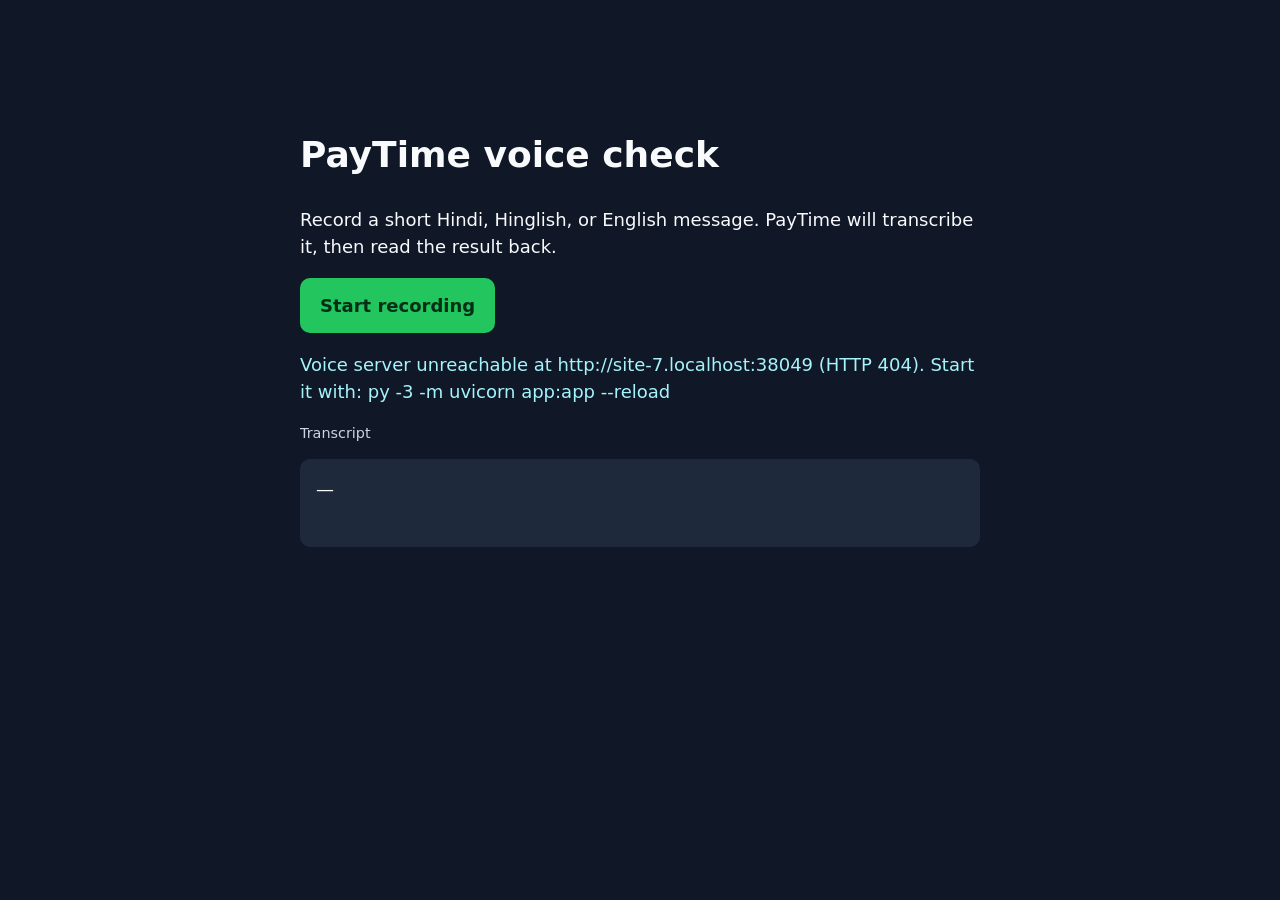
==== voice/test.html @ ae8139df "Add browser voice test flow" ====
<!doctype html>
<html lang="en">
<head>
  <meta charset="utf-8">
  <meta name="viewport" content="width=device-width, initial-scale=1">
  <title>PayTime Voice Check</title>
  <style>
    body { background: #101827; color: #f8fafc; font: 18px/1.5 system-ui, sans-serif; margin: 0; }
    main { max-width: 680px; margin: 8vh auto; padding: 32px; }
    button { background: #22c55e; border: 0; border-radius: 10px; color: #052e16; cursor: pointer; font: inherit; font-weight: 700; padding: 14px 20px; }
    button[disabled] { cursor: wait; opacity: .55; }
    #status { color: #a5f3fc; min-height: 1.5em; }
    #transcript { background: #1e293b; border-radius: 10px; min-height: 56px; padding: 16px; white-space: pre-wrap; }
    .hint { color: #cbd5e1; font-size: .9rem; }
  </style>
</head>
<body>
  <main>
    <h1>PayTime voice check</h1>
    <p>Record a short Hindi, Hinglish, or English message. PayTime will transcribe it, then read the result back.</p>
    <button id="recordButton" type="button">Start recording</button>
    <p id="status" aria-live="polite">Ready.</p>
    <p class="hint">Transcript</p>
    <div id="transcript">—</div>
  </main>
  <script>
    const button = document.querySelector('#recordButton');
    const status = document.querySelector('#status');
    const transcript = document.querySelector('#transcript');
    let recorder;
    let stream;
    let chunks = [];
    let currentStep = 'microphone';

    function setBusy(message) {
      button.disabled = true;
      status.textContent = message;
    }

    async function speak(text) {
      currentStep = 'TTS request';
      const response = await fetch('/api/voice/tts', {
        method: 'POST',
        headers: {'Content-Type': 'application/json'},
        body: JSON.stringify({text: `I heard: ${text}`, language: 'hi'}),
      });
      if (!response.ok) throw new Error((await response.json()).detail || 'TTS failed');
      const source = URL.createObjectURL(await response.blob());
      const player = new Audio(source);
      player.onended = () => URL.revokeObjectURL(source);
      await player.play();
    }

    async function transcribe(blob) {
      currentStep = 'STT request';
      const form = new FormData();
      form.append('audio', blob, 'voice-check.webm');
      const response = await fetch('/api/voice/stt', {method: 'POST', body: form});
      if (!response.ok) throw new Error((await response.json()).detail || 'STT failed');
      return (await response.json()).text;
    }

    fetch('/api/voice/ping')
      .then(response => {
        if (!response.ok) throw new Error(`HTTP ${response.status}`);
        status.textContent = 'Server connected. Ready.';
      })
      .catch(error => {
        status.textContent = `Voice server unreachable at ${location.origin} (${error.message}). Start it with: py -3 -m uvicorn app:app --reload`;
      });

    button.addEventListener('click', async () => {
      if (recorder?.state === 'recording') {
        button.disabled = true;
        recorder.stop();
        return;
      }
      try {
        currentStep = 'microphone permission';
        stream = await navigator.mediaDevices.getUserMedia({audio: true});
        chunks = [];
        recorder = new MediaRecorder(stream);
        recorder.ondataavailable = event => chunks.push(event.data);
        recorder.onstop = async () => {
          stream.getTracks().forEach(track => track.stop());
          try {
            currentStep = 'STT request';
            setBusy('Transcribing…');
            const text = await transcribe(new Blob(chunks, {type: recorder.mimeType || 'audio/webm'}));
            transcript.textContent = text;
            setBusy('Playing the response…');
            await speak(text);
            status.textContent = 'Done. Record another message whenever you are ready.';
          } catch (error) {
            status.textContent = `Failed during ${currentStep}: ${error.message}. Check that this page is open from the running PayTime server at ${location.origin}.`;
          } finally {
            button.disabled = false;
            button.textContent = 'Start recording';
          }
        };
        recorder.start();
        button.textContent = 'Stop recording';
        status.textContent = 'Recording… speak now, then press Stop recording.';
      } catch (error) {
        status.textContent = `Microphone access failed: ${error.message}. Open this page from http://127.0.0.1:8000/api/voice/test and allow microphone access.`;
      }
    });
  </script>
</body>
</html>
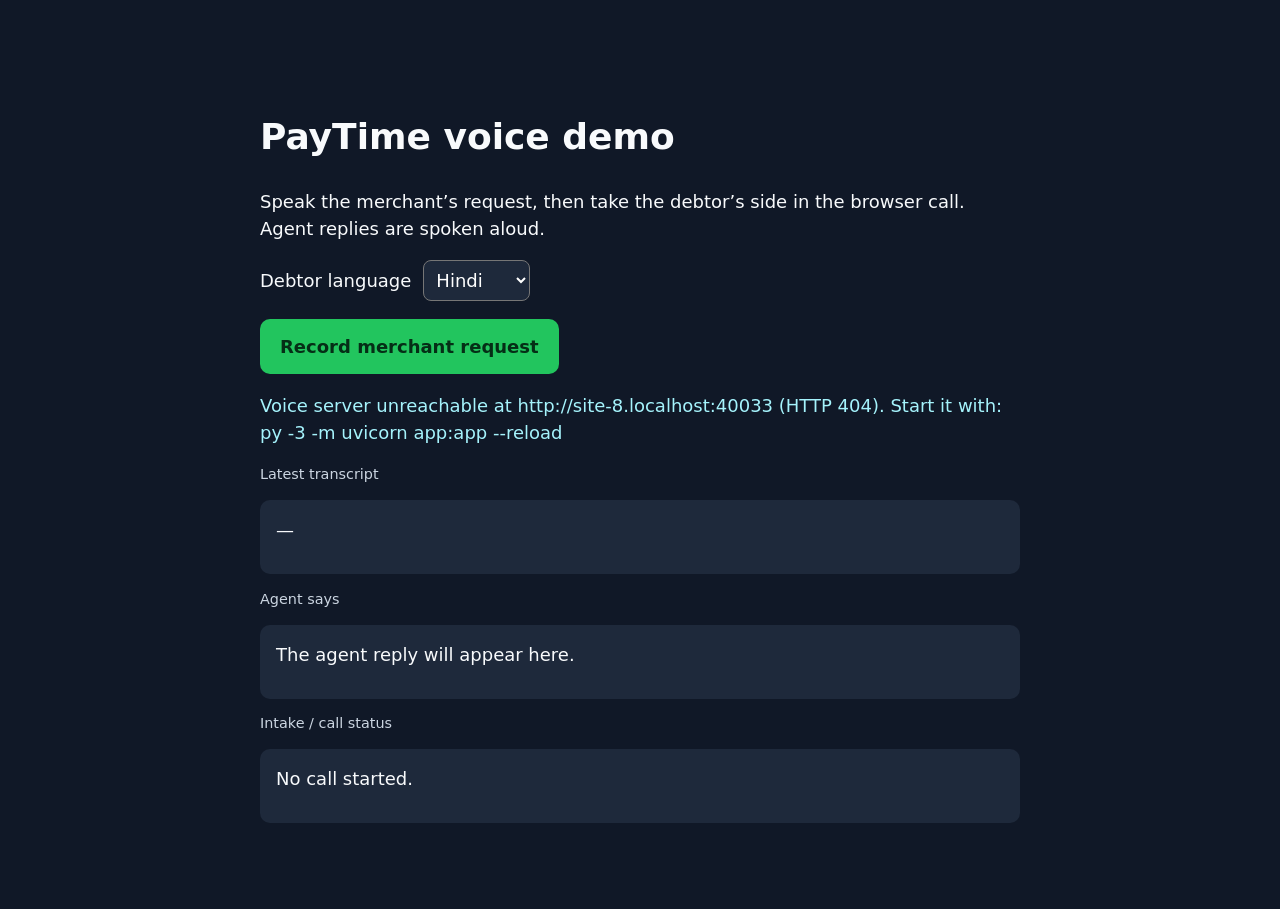
==== commit c11f93e6: "Connect browser voice to agent flow" ====
--- a/voice/test.html
+++ b/voice/test.html
@@ -3,38 +3,61 @@
 <head>
   <meta charset="utf-8">
   <meta name="viewport" content="width=device-width, initial-scale=1">
-  <title>PayTime Voice Check</title>
+  <title>PayTime Voice Demo</title>
   <style>
     body { background: #101827; color: #f8fafc; font: 18px/1.5 system-ui, sans-serif; margin: 0; }
-    main { max-width: 680px; margin: 8vh auto; padding: 32px; }
+    main { max-width: 760px; margin: 6vh auto; padding: 32px; }
     button { background: #22c55e; border: 0; border-radius: 10px; color: #052e16; cursor: pointer; font: inherit; font-weight: 700; padding: 14px 20px; }
     button[disabled] { cursor: wait; opacity: .55; }
     #status { color: #a5f3fc; min-height: 1.5em; }
-    #transcript { background: #1e293b; border-radius: 10px; min-height: 56px; padding: 16px; white-space: pre-wrap; }
+    #transcript, #agentReply, #details { background: #1e293b; border-radius: 10px; min-height: 42px; padding: 16px; white-space: pre-wrap; }
     .hint { color: #cbd5e1; font-size: .9rem; }
+    select { background: #1e293b; color: #fff; font: inherit; padding: 8px; border-radius: 8px; }
+    .row { display: flex; align-items: center; gap: 12px; flex-wrap: wrap; }
   </style>
 </head>
 <body>
   <main>
-    <h1>PayTime voice check</h1>
-    <p>Record a short Hindi, Hinglish, or English message. PayTime will transcribe it, then read the result back.</p>
-    <button id="recordButton" type="button">Start recording</button>
+    <h1>PayTime voice demo</h1>
+    <p>Speak the merchant’s request, then take the debtor’s side in the browser call. Agent replies are spoken aloud.</p>
+    <p class="row"><label for="language">Debtor language</label>
+      <select id="language"><option value="hi">Hindi</option><option value="mr">Marathi</option><option value="ta">Tamil</option></select>
+    </p>
+    <button id="recordButton" type="button">Record merchant request</button>
     <p id="status" aria-live="polite">Ready.</p>
-    <p class="hint">Transcript</p>
+    <p class="hint">Latest transcript</p>
     <div id="transcript">—</div>
+    <p class="hint">Agent says</p>
+    <div id="agentReply">The agent reply will appear here.</div>
+    <p class="hint">Intake / call status</p>
+    <div id="details">No call started.</div>
   </main>
   <script>
     const button = document.querySelector('#recordButton');
     const status = document.querySelector('#status');
     const transcript = document.querySelector('#transcript');
+    const agentReply = document.querySelector('#agentReply');
+    const details = document.querySelector('#details');
+    const language = document.querySelector('#language');
     let recorder;
     let stream;
     let chunks = [];
     let currentStep = 'microphone';
+    let activeDebtId = null;
+    let isRecording = false;
 
     function setBusy(message) {
       button.disabled = true;
       status.textContent = message;
+    }
+
+    async function requestJson(url, body) {
+      const response = await fetch(url, {
+        method: 'POST', headers: {'Content-Type': 'application/json'}, body: JSON.stringify(body),
+      });
+      const data = await response.json();
+      if (!response.ok) throw new Error(data.detail || `${url} failed (${response.status})`);
+      return data;
     }
 
     async function speak(text) {
@@ -42,7 +65,7 @@
       const response = await fetch('/api/voice/tts', {
         method: 'POST',
         headers: {'Content-Type': 'application/json'},
-        body: JSON.stringify({text: `I heard: ${text}`, language: 'hi'}),
+        body: JSON.stringify({text, language: language.value}),
       });
       if (!response.ok) throw new Error((await response.json()).detail || 'TTS failed');
       const source = URL.createObjectURL(await response.blob());
@@ -60,6 +83,50 @@
       return (await response.json()).text;
     }
 
+    async function handleMerchantRequest(text) {
+      currentStep = 'agent intake';
+      const result = await requestJson('/api/agent/intake', {text});
+      const debtId = result.debt_id || result.debt?.id;
+      if (!debtId) {
+        const candidates = (result.candidates || []).map(item => `${item.name} (${Math.round(item.score * 100)}%)`).join(', ');
+        details.textContent = candidates
+          ? `Could not confidently match a debtor. Candidates: ${candidates}. Try saying the name and amount more clearly.`
+          : 'Could not identify a debtor and amount. Try: “Ramesh ko 850 ka reminder bhejo”.';
+        status.textContent = 'Intake needs clarification. Record the request again with a clearer name and amount.';
+        return;
+      }
+      activeDebtId = debtId;
+      details.textContent = `${result.existing ? 'Existing debt' : 'Debt created'} · ID ${activeDebtId} · ₹${result.amount ?? result.debt?.amount ?? ''}`;
+      currentStep = 'starting agent call';
+      const call = await requestJson('/api/agent/start_call', {debt_id: activeDebtId});
+      agentReply.textContent = call.reply_text;
+      await speak(call.reply_text);
+      status.textContent = 'Agent is speaking to the debtor. Record the debtor’s reply next.';
+      button.textContent = 'Record debtor reply';
+    }
+
+    async function handleDebtorReply(text) {
+      currentStep = 'agent conversation';
+      const result = await requestJson('/api/agent/turn', {debt_id: activeDebtId, utterance: text});
+      agentReply.textContent = result.reply_text;
+      const outcome = result.outcome || {};
+      const statusText = outcome.status ? ` · status: ${outcome.status}` : '';
+      details.textContent = `Debt ID ${activeDebtId} · intent: ${result.intent || 'unknown'}${statusText}`;
+      await speak(result.reply_text);
+      status.textContent = outcome.needs_merchant
+        ? 'The agent flagged this for the merchant. The browser call can end here.'
+        : 'Agent replied. Record another debtor reply, or refresh to start a new demo.';
+    }
+
+    async function processRecording(blob) {
+      setBusy('Transcribing…');
+      const text = await transcribe(blob);
+      transcript.textContent = text || '(no speech recognized)';
+      if (!text.trim()) throw new Error('No speech was recognized. Please try again.');
+      if (activeDebtId === null) await handleMerchantRequest(text);
+      else await handleDebtorReply(text);
+    }
+
     fetch('/api/voice/ping')
       .then(response => {
         if (!response.ok) throw new Error(`HTTP ${response.status}`);
@@ -70,8 +137,9 @@
       });
 
     button.addEventListener('click', async () => {
-      if (recorder?.state === 'recording') {
+      if (isRecording && recorder?.state === 'recording') {
         button.disabled = true;
+        isRecording = false;
         recorder.stop();
         return;
       }
@@ -84,13 +152,7 @@
         recorder.onstop = async () => {
           stream.getTracks().forEach(track => track.stop());
           try {
-            currentStep = 'STT request';
-            setBusy('Transcribing…');
-            const text = await transcribe(new Blob(chunks, {type: recorder.mimeType || 'audio/webm'}));
-            transcript.textContent = text;
-            setBusy('Playing the response…');
-            await speak(text);
-            status.textContent = 'Done. Record another message whenever you are ready.';
+            await processRecording(new Blob(chunks, {type: recorder.mimeType || 'audio/webm'}));
           } catch (error) {
             status.textContent = `Failed during ${currentStep}: ${error.message}. Check that this page is open from the running PayTime server at ${location.origin}.`;
           } finally {
@@ -99,6 +161,7 @@
           }
         };
         recorder.start();
+        isRecording = true;
         button.textContent = 'Stop recording';
         status.textContent = 'Recording… speak now, then press Stop recording.';
       } catch (error) {
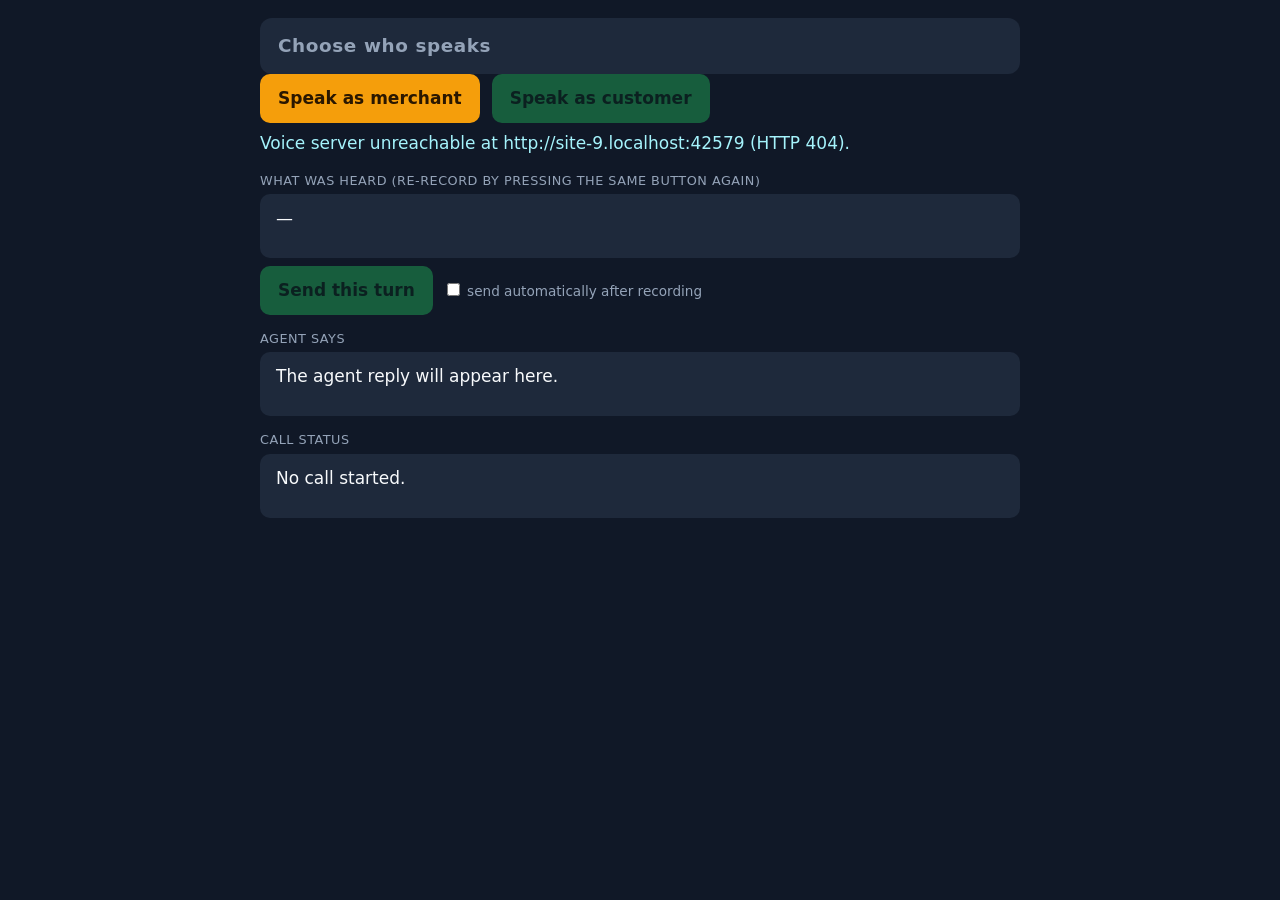
==== commit 606c405e: "WIP: amount parsing fix, Manage screen, push-to-talk, call-target modal, new debtors, pending claims" ====
--- a/voice/test.html
+++ b/voice/test.html
@@ -5,74 +5,125 @@
   <meta name="viewport" content="width=device-width, initial-scale=1">
   <title>PayTime Voice Demo</title>
   <style>
-    body { background: #101827; color: #f8fafc; font: 18px/1.5 system-ui, sans-serif; margin: 0; }
-    main { max-width: 760px; margin: 6vh auto; padding: 32px; }
-    button { background: #22c55e; border: 0; border-radius: 10px; color: #052e16; cursor: pointer; font: inherit; font-weight: 700; padding: 14px 20px; }
-    button[disabled] { cursor: wait; opacity: .55; }
-    #status { color: #a5f3fc; min-height: 1.5em; }
-    #transcript, #agentReply, #details { background: #1e293b; border-radius: 10px; min-height: 42px; padding: 16px; white-space: pre-wrap; }
-    .hint { color: #cbd5e1; font-size: .9rem; }
-    select { background: #1e293b; color: #fff; font: inherit; padding: 8px; border-radius: 8px; }
+    body { background: #101827; color: #f8fafc; font: 17px/1.5 system-ui, sans-serif; margin: 0; }
+    main { max-width: 760px; margin: 0 auto; padding: 18px 28px 28px; }
+    button { background: #22c55e; border: 0; border-radius: 10px; color: #052e16; cursor: pointer; font: inherit; font-weight: 700; padding: 12px 18px; }
+    button[disabled] { cursor: not-allowed; opacity: .4; }
+    button.alt { background: #f59e0b; color: #2a1700; }
+    button.ghost { background: #334155; color: #e2e8f0; }
+    #status { color: #a5f3fc; min-height: 1.5em; margin: 8px 0; }
+    .box { background: #1e293b; border-radius: 10px; min-height: 40px; padding: 12px 16px; white-space: pre-wrap; }
+    .hint { color: #94a3b8; font-size: .8rem; margin: 14px 0 4px; letter-spacing: .5px; text-transform: uppercase; }
     .row { display: flex; align-items: center; gap: 12px; flex-wrap: wrap; }
+    /* who is speaking right now: the audience reads this first */
+    #role { border-radius: 12px; padding: 14px 18px; font-weight: 800; font-size: 1.15rem; letter-spacing: .6px; background: #1e293b; color: #94a3b8; display: flex; justify-content: space-between; align-items: center; gap: 12px; }
+    #role.merchant { background: #f59e0b; color: #2a1700; }
+    #role.debtor { background: #22c55e; color: #052e16; }
+    #role.recording { animation: pulse 1s ease-in-out infinite; box-shadow: 0 0 0 3px #ef4444; }
+    #role .rec { color: #7f1d1d; font-variant-numeric: tabular-nums; }
+    @keyframes pulse { 50% { opacity: .75; } }
+    /* the person being called */
+    #target { margin: 14px 0; background: #17233a; border: 1px solid #2c3d5c; border-radius: 12px; padding: 14px 18px; }
+    #target h2 { margin: 0 0 8px; font-size: 1.35rem; }
+    #target dl { display: grid; grid-template-columns: repeat(3, 1fr); gap: 8px 16px; margin: 0; }
+    #target dt { color: #94a3b8; font-size: .7rem; letter-spacing: .6px; text-transform: uppercase; }
+    #target dd { margin: 0; font-weight: 700; }
+    #target .upi-yes { color: #4ade80; } #target .upi-no { color: #fbbf24; }
+    #draftRow { display: flex; gap: 10px; align-items: center; margin-top: 8px; flex-wrap: wrap; }
+    label.auto { color: #94a3b8; font-size: .85rem; }
   </style>
 </head>
 <body>
   <main>
-    <h1>PayTime voice demo</h1>
-    <p>Speak the merchant’s request, then take the debtor’s side in the browser call. Agent replies are spoken aloud.</p>
-    <p class="row"><label for="language">Debtor language</label>
-      <select id="language"><option value="hi">Hindi</option><option value="mr">Marathi</option><option value="ta">Tamil</option></select>
-    </p>
-    <button id="recordButton" type="button">Record merchant request</button>
+    <div id="role"><span id="roleText">Choose who speaks</span><span class="rec" id="roleRec"></span></div>
+
+    <section id="target" hidden>
+      <h2 id="tName"></h2>
+      <dl>
+        <div><dt>Owes</dt><dd id="tAmount"></dd></div>
+        <div><dt>Overdue</dt><dd id="tOverdue"></dd></div>
+        <div><dt>Stage</dt><dd id="tStage"></dd></div>
+        <div><dt>Language</dt><dd id="tLang"></dd></div>
+        <div><dt>Status</dt><dd id="tStatus"></dd></div>
+        <div><dt>UPI handle</dt><dd id="tUpi"></dd></div>
+      </dl>
+    </section>
+
+    <div class="row">
+      <button id="merchantButton" class="alt" type="button">Speak as merchant</button>
+      <button id="debtorButton" type="button" disabled>Speak as customer</button>
+    </div>
     <p id="status" aria-live="polite">Ready.</p>
-    <p class="hint">Latest transcript</p>
-    <div id="transcript">—</div>
+
+    <p class="hint">What was heard (re-record by pressing the same button again)</p>
+    <div class="box" id="transcript">—</div>
+    <div id="draftRow" hidden>
+      <button id="sendButton" type="button">Send this turn</button>
+      <label class="auto"><input type="checkbox" id="autoSend"> send automatically after recording</label>
+    </div>
+
     <p class="hint">Agent says</p>
-    <div id="agentReply">The agent reply will appear here.</div>
-    <p class="hint">Intake / call status</p>
-    <div id="details">No call started.</div>
+    <div class="box" id="agentReply">The agent reply will appear here.</div>
+    <button id="replayButton" class="ghost" type="button" hidden style="margin-top:8px">▶ Play the agent's line</button>
+    <p class="hint">Call status</p>
+    <div class="box" id="details">No call started.</div>
   </main>
   <script>
-    const button = document.querySelector('#recordButton');
-    const status = document.querySelector('#status');
-    const transcript = document.querySelector('#transcript');
-    const agentReply = document.querySelector('#agentReply');
-    const details = document.querySelector('#details');
-    const language = document.querySelector('#language');
-    let recorder;
-    let stream;
-    let chunks = [];
+    const $ = id => document.getElementById(id);
+    const merchantButton = $('merchantButton'), debtorButton = $('debtorButton'), sendButton = $('sendButton');
+    let recorder, stream, chunks = [], recStart = 0, timerId = null;
     let currentStep = 'microphone';
-    let activeDebtId = null;
-    let isRecording = false;
-
-    function setBusy(message) {
-      button.disabled = true;
-      status.textContent = message;
-    }
+    let activeDebtId = null, activeName = 'customer', currentLang = 'hi', lastAgentLine = '';
+    let recordingRole = null;   // 'merchant' | 'debtor' while the microphone is open
+    let draft = null;           // {role, text}: transcribed, not yet sent
+    let busy = false;
+
+    const params = new URLSearchParams(location.search);
+    const startDebt = parseInt(params.get('debt_id'), 10);   // ?debt_id=N: call this debtor directly, skip intake
+
+    function setRole(kind, text, rec = '') {
+      const el = $('role');
+      el.className = kind + (recordingRole ? ' recording' : '');
+      $('roleText').textContent = text;
+      $('roleRec').textContent = rec;
+    }
+    function idleBanner() {
+      if (draft) setRole(draft.role, `DRAFT READY, as ${draft.role === 'merchant' ? 'MERCHANT' : activeName.toUpperCase()}: send it, or record again`);
+      else setRole('', activeDebtId ? `Call with ${activeName}: choose who speaks` : 'Choose who speaks');
+    }
+    function refreshButtons() {
+      merchantButton.disabled = busy || recordingRole === 'debtor';
+      debtorButton.disabled = busy || !activeDebtId || recordingRole === 'merchant';
+      merchantButton.textContent = recordingRole === 'merchant' ? 'Stop recording (merchant)' : 'Speak as merchant';
+      debtorButton.textContent = recordingRole === 'debtor' ? `Stop recording (${activeName})` : `Speak as ${activeDebtId ? activeName : 'customer'}`;
+      sendButton.disabled = busy || !draft || !!recordingRole;
+    }
+    function setBusy(message) { busy = true; status.textContent = message; refreshButtons(); }
+    function setIdle(message) { busy = false; if (message) status.textContent = message; idleBanner(); refreshButtons(); }
+    const status = $('status');
 
     async function requestJson(url, body) {
-      const response = await fetch(url, {
-        method: 'POST', headers: {'Content-Type': 'application/json'}, body: JSON.stringify(body),
-      });
+      const response = await fetch(url, { method: 'POST', headers: {'Content-Type': 'application/json'}, body: JSON.stringify(body) });
       const data = await response.json();
       if (!response.ok) throw new Error(data.detail || `${url} failed (${response.status})`);
       return data;
     }
 
     async function speak(text) {
+      lastAgentLine = text;
       currentStep = 'TTS request';
       const response = await fetch('/api/voice/tts', {
-        method: 'POST',
-        headers: {'Content-Type': 'application/json'},
-        body: JSON.stringify({text, language: language.value}),
+        method: 'POST', headers: {'Content-Type': 'application/json'},
+        body: JSON.stringify({text, language: currentLang}),
       });
       if (!response.ok) throw new Error((await response.json()).detail || 'TTS failed');
       const source = URL.createObjectURL(await response.blob());
       const player = new Audio(source);
       player.onended = () => URL.revokeObjectURL(source);
-      await player.play();
-    }
+      try { await player.play(); $('replayButton').hidden = true; }
+      catch (error) { $('replayButton').hidden = false; status.textContent = 'The browser blocked autoplay: press ▶ to hear the agent.'; }
+    }
+    $('replayButton').addEventListener('click', () => speak(lastAgentLine).catch(e => status.textContent = e.message));
 
     async function transcribe(blob) {
       currentStep = 'STT request';
@@ -83,91 +134,132 @@
       return (await response.json()).text;
     }
 
+    async function showCard(debtId) {
+      const response = await fetch(`/api/agent/debts/${debtId}/card`);
+      const card = await response.json();
+      if (!response.ok) throw new Error(card.detail || 'Could not load the debtor');
+      activeDebtId = debtId; activeName = card.name; currentLang = card.language;
+      $('tName').textContent = card.name;
+      $('tAmount').textContent = '₹' + Number(card.amount).toLocaleString('en-IN');
+      $('tOverdue').textContent = `${card.days_overdue} day${card.days_overdue === 1 ? '' : 's'}`;
+      $('tStage').textContent = `${card.stage} · ${card.stage_name}`;
+      $('tLang').textContent = card.language_name;
+      $('tStatus').textContent = card.status;
+      $('tUpi').innerHTML = card.upi_known ? `<span class="upi-yes">known · ${card.payer_handle}</span>` : '<span class="upi-no">not known yet</span>';
+      $('target').hidden = false;
+      refreshButtons();
+      return card;
+    }
+
+    async function startCall(debtId) {
+      await showCard(debtId);
+      currentStep = 'starting agent call';
+      const call = await requestJson('/api/agent/start_call', {debt_id: debtId});
+      currentLang = call.language || currentLang;
+      $('agentReply').textContent = call.reply_text;
+      $('details').textContent = `Call to ${activeName} · debt ${debtId}`;
+      await speak(call.reply_text);
+      setIdle(`${activeName} is being called. Press "Speak as ${activeName}" to reply.`);
+    }
+
     async function handleMerchantRequest(text) {
       currentStep = 'agent intake';
       const result = await requestJson('/api/agent/intake', {text});
       const debtId = result.debt_id || result.debt?.id;
       if (!debtId) {
         const candidates = (result.candidates || []).map(item => `${item.name} (${Math.round(item.score * 100)}%)`).join(', ');
-        details.textContent = candidates
-          ? `Could not confidently match a debtor. Candidates: ${candidates}. Try saying the name and amount more clearly.`
+        $('details').textContent = candidates
+          ? `Could not confidently match a debtor. Candidates: ${candidates}. Try again with a clearer name and amount.`
           : 'Could not identify a debtor and amount. Try: “Ramesh ko 850 ka reminder bhejo”.';
-        status.textContent = 'Intake needs clarification. Record the request again with a clearer name and amount.';
+        setIdle('Intake needs clarification: record the merchant request again.');
         return;
       }
-      activeDebtId = debtId;
-      details.textContent = `${result.existing ? 'Existing debt' : 'Debt created'} · ID ${activeDebtId} · ₹${result.amount ?? result.debt?.amount ?? ''}`;
-      currentStep = 'starting agent call';
-      const call = await requestJson('/api/agent/start_call', {debt_id: activeDebtId});
-      agentReply.textContent = call.reply_text;
-      await speak(call.reply_text);
-      status.textContent = 'Agent is speaking to the debtor. Record the debtor’s reply next.';
-      button.textContent = 'Record debtor reply';
+      $('details').textContent = `${result.new_contact ? 'New customer' : result.existing ? 'Existing debt' : 'Debt created'} · ID ${debtId} · ₹${result.amount ?? result.debt?.amount ?? ''}`;
+      await startCall(debtId);
     }
 
     async function handleDebtorReply(text) {
       currentStep = 'agent conversation';
       const result = await requestJson('/api/agent/turn', {debt_id: activeDebtId, utterance: text});
-      agentReply.textContent = result.reply_text;
+      currentLang = result.language || currentLang;
+      $('agentReply').textContent = result.reply_text;
       const outcome = result.outcome || {};
-      const statusText = outcome.status ? ` · status: ${outcome.status}` : '';
-      details.textContent = `Debt ID ${activeDebtId} · intent: ${result.intent || 'unknown'}${statusText}`;
+      $('details').textContent = `${activeName} · intent: ${result.intent || 'unknown'}` + (outcome.status ? ` · status: ${outcome.status}` : '')
+        + (outcome.verification?.verified ? ` · payment verified (${outcome.verification.confidence})` : '');
+      await showCard(activeDebtId).catch(() => {});
       await speak(result.reply_text);
-      status.textContent = outcome.needs_merchant
-        ? 'The agent flagged this for the merchant. The browser call can end here.'
-        : 'Agent replied. Record another debtor reply, or refresh to start a new demo.';
-    }
-
-    async function processRecording(blob) {
+      setIdle(outcome.needs_merchant ? 'The agent flagged this for the merchant. The call can end here.'
+                                     : 'Agent replied. Reply again as the customer, or speak as the merchant.');
+    }
+
+    async function send() {
+      if (!draft || busy) return;
+      const turn = draft; draft = null;
+      setBusy(turn.role === 'merchant' ? 'Understanding the request…' : 'Agent is thinking…');
+      try {
+        if (turn.role === 'merchant') await handleMerchantRequest(turn.text);
+        else await handleDebtorReply(turn.text);
+      } catch (error) {
+        draft = turn;   // keep the draft so it can be sent again
+        setIdle(`Failed during ${currentStep}: ${error.message}`);
+      }
+    }
+    sendButton.addEventListener('click', send);
+
+    async function onRecorded(role, blob) {
       setBusy('Transcribing…');
-      const text = await transcribe(blob);
-      transcript.textContent = text || '(no speech recognized)';
-      if (!text.trim()) throw new Error('No speech was recognized. Please try again.');
-      if (activeDebtId === null) await handleMerchantRequest(text);
-      else await handleDebtorReply(text);
-    }
-
-    fetch('/api/voice/ping')
-      .then(response => {
-        if (!response.ok) throw new Error(`HTTP ${response.status}`);
-        status.textContent = 'Server connected. Ready.';
-      })
-      .catch(error => {
-        status.textContent = `Voice server unreachable at ${location.origin} (${error.message}). Start it with: py -3 -m uvicorn app:app --reload`;
-      });
-
-    button.addEventListener('click', async () => {
-      if (isRecording && recorder?.state === 'recording') {
-        button.disabled = true;
-        isRecording = false;
-        recorder.stop();
-        return;
-      }
+      try {
+        const text = (await transcribe(blob)) || '';
+        if (!text.trim()) { setIdle('No speech recognized: press the button and try again.'); return; }
+        draft = {role, text};                       // replaces any earlier draft: that is the re-record
+        $('transcript').textContent = `${role === 'merchant' ? 'Merchant' : activeName}: ${text}`;
+        $('draftRow').hidden = false;
+        setIdle($('autoSend').checked ? '' : 'Check the transcript. Press Send, or record again to replace it.');
+        if ($('autoSend').checked) await send();
+      } catch (error) {
+        setIdle(`Failed during ${currentStep}: ${error.message}`);
+      }
+    }
+
+    async function toggleRecording(role) {
+      if (busy) return;
+      if (recordingRole === role) { recorder.stop(); return; }       // second press of the same button: stop
+      if (recordingRole) return;
       try {
         currentStep = 'microphone permission';
         stream = await navigator.mediaDevices.getUserMedia({audio: true});
-        chunks = [];
-        recorder = new MediaRecorder(stream);
-        recorder.ondataavailable = event => chunks.push(event.data);
-        recorder.onstop = async () => {
-          stream.getTracks().forEach(track => track.stop());
-          try {
-            await processRecording(new Blob(chunks, {type: recorder.mimeType || 'audio/webm'}));
-          } catch (error) {
-            status.textContent = `Failed during ${currentStep}: ${error.message}. Check that this page is open from the running PayTime server at ${location.origin}.`;
-          } finally {
-            button.disabled = false;
-            button.textContent = 'Start recording';
-          }
-        };
-        recorder.start();
-        isRecording = true;
-        button.textContent = 'Stop recording';
-        status.textContent = 'Recording… speak now, then press Stop recording.';
       } catch (error) {
-        status.textContent = `Microphone access failed: ${error.message}. Open this page from http://127.0.0.1:8000/api/voice/test and allow microphone access.`;
-      }
-    });
+        setIdle(`Microphone access failed: ${error.message}. Allow the microphone for this site and try again.`);
+        return;
+      }
+      chunks = [];
+      recorder = new MediaRecorder(stream);
+      recorder.ondataavailable = event => chunks.push(event.data);
+      recorder.onstop = () => {
+        clearInterval(timerId);
+        stream.getTracks().forEach(track => track.stop());
+        recordingRole = null; refreshButtons();
+        onRecorded(role, new Blob(chunks, {type: recorder.mimeType || 'audio/webm'}));
+      };
+      recorder.start();
+      recordingRole = role; recStart = Date.now();
+      const who = role === 'merchant' ? 'MERCHANT' : activeName.toUpperCase();
+      const tick = () => setRole(role, `NOW SPEAKING AS: ${who}`, `● REC ${Math.floor((Date.now() - recStart) / 1000)}s`);
+      tick(); timerId = setInterval(tick, 250);
+      status.textContent = `Recording as ${role === 'merchant' ? 'the merchant' : activeName}… press the same button to stop.`;
+      refreshButtons();
+    }
+    merchantButton.addEventListener('click', () => toggleRecording('merchant'));
+    debtorButton.addEventListener('click', () => toggleRecording('debtor'));
+
+    fetch('/api/voice/ping')
+      .then(response => { if (!response.ok) throw new Error(`HTTP ${response.status}`); status.textContent = 'Server connected. Ready.'; })
+      .catch(error => { status.textContent = `Voice server unreachable at ${location.origin} (${error.message}).`; });
+
+    if (startDebt) {   // opened from the dashboard's "Call now": the target is already chosen
+      setBusy('Starting the call…');
+      startCall(startDebt).catch(error => { setIdle(`Could not start the call: ${error.message}`); });
+    } else { idleBanner(); refreshButtons(); }
   </script>
 </body>
 </html>
